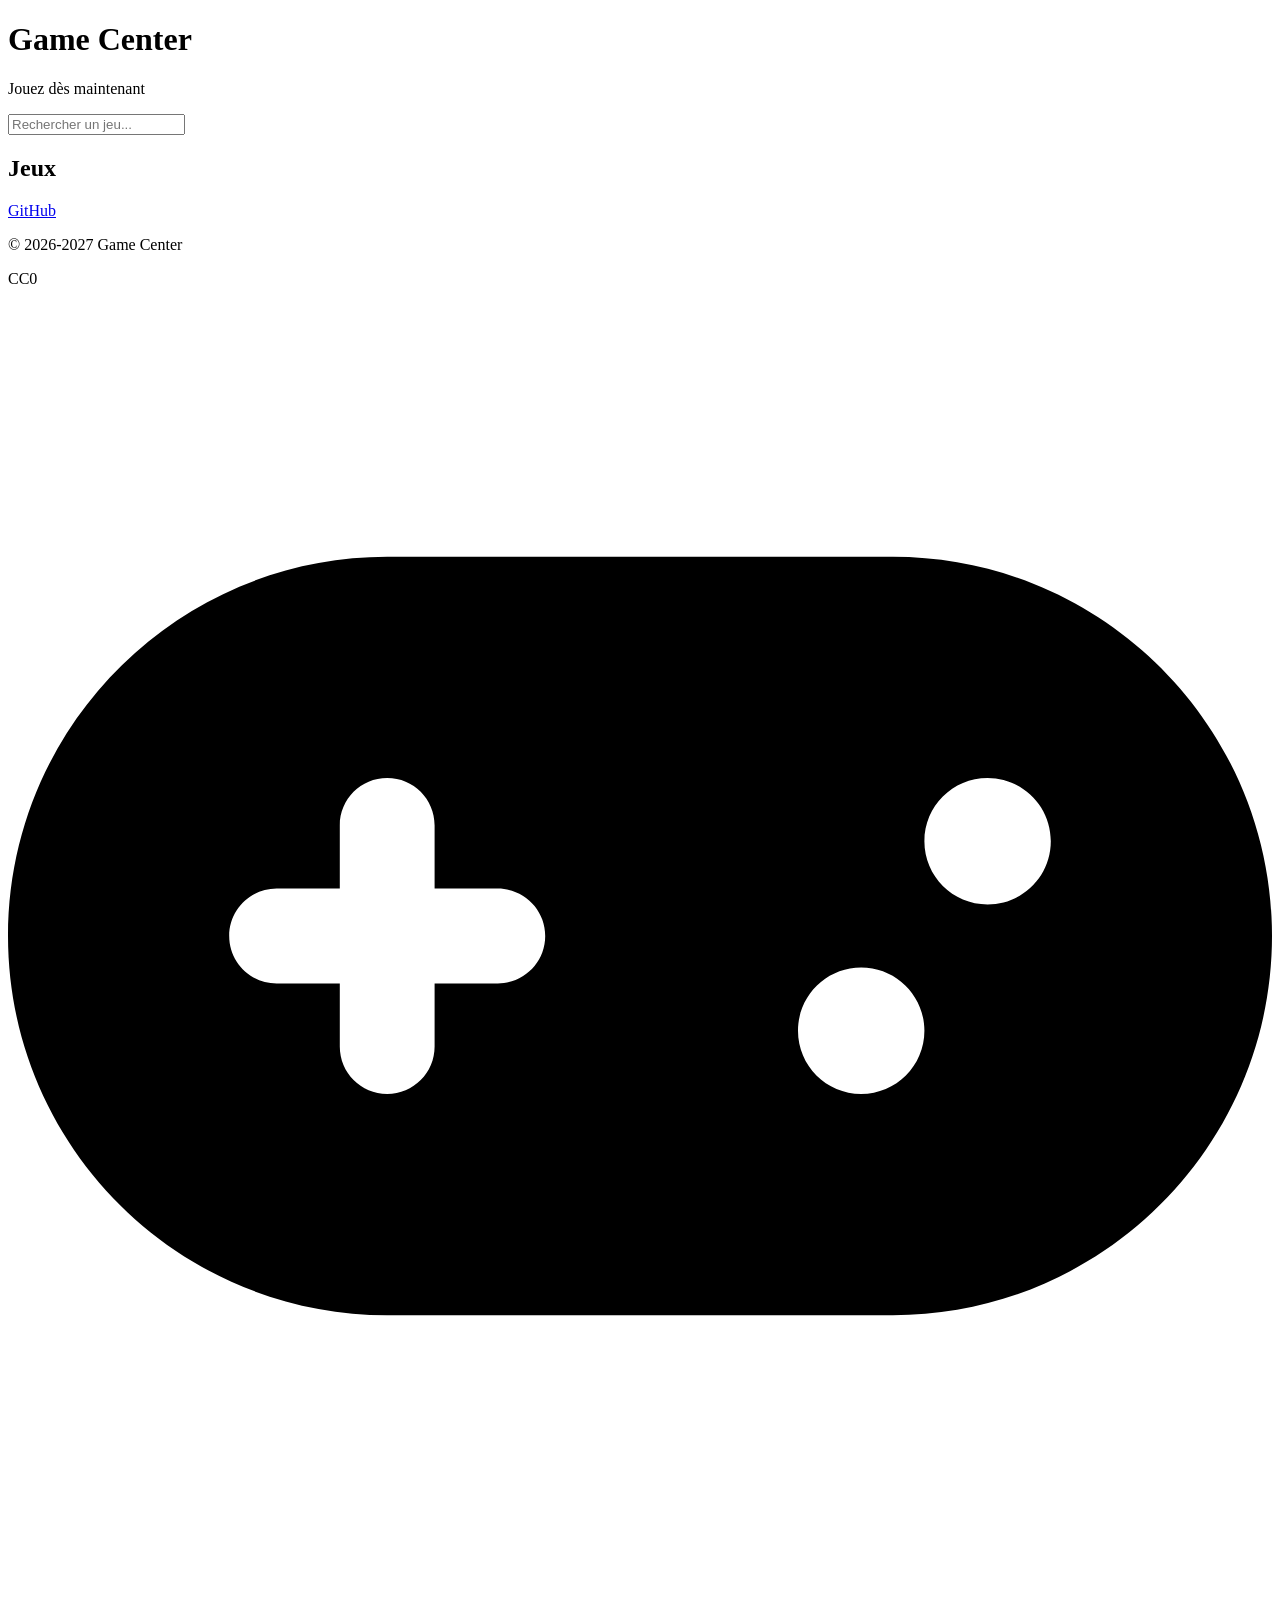
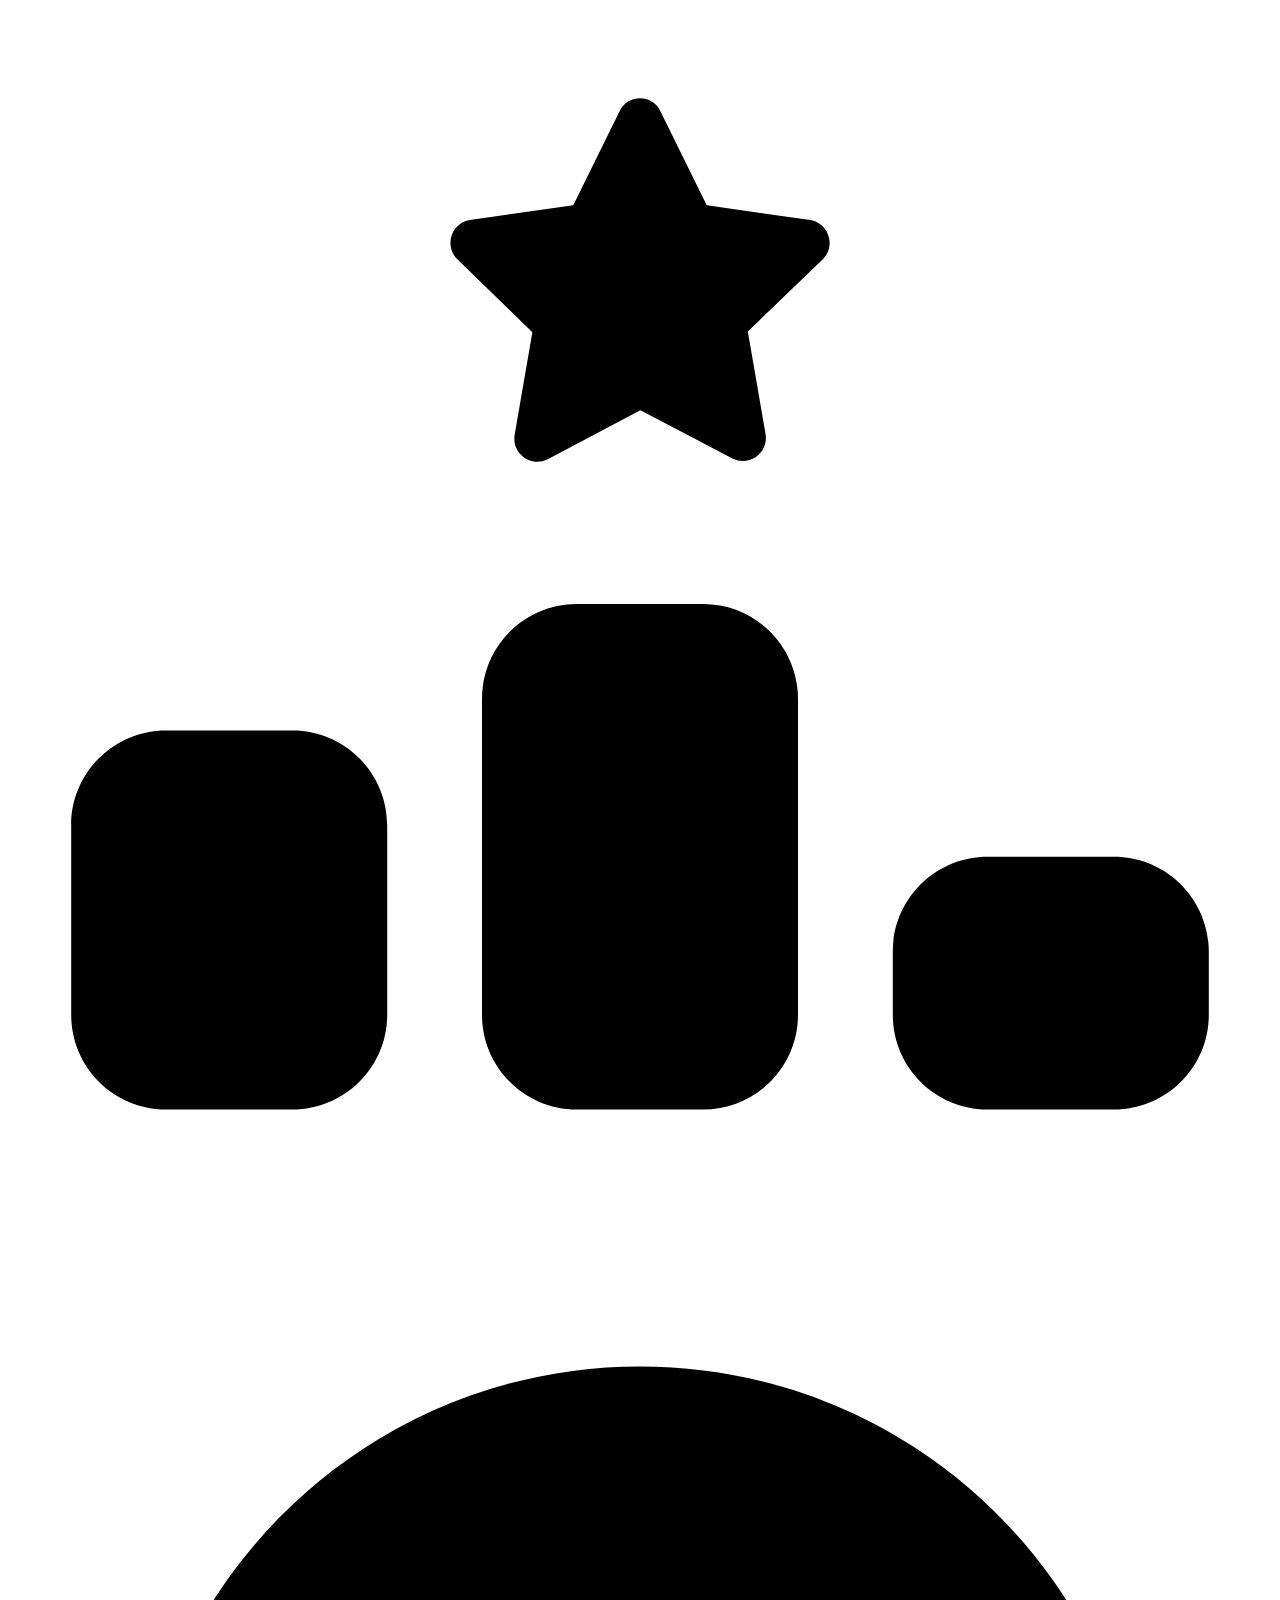
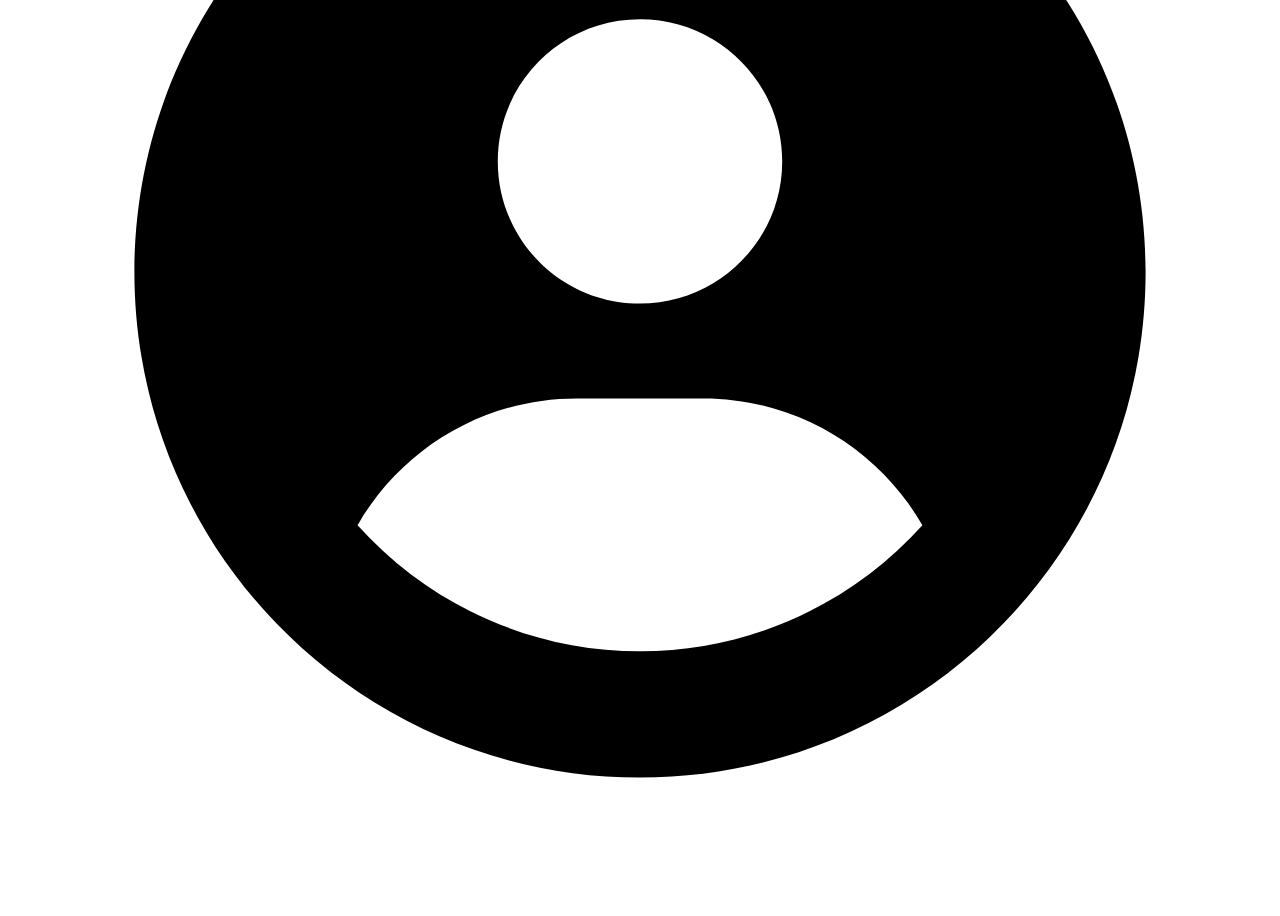
==== index.html @ 900654a8 "Remove icon from header in index.html" ====
<!DOCTYPE html>
<html lang="fr">

<head>

    <meta charset="UTF-8">

    <meta name="viewport"
          content="width=device-width, initial-scale=1.0">

    <meta name="description"
          content="Game Center : jouez seuls ou avec d'autres joueurs à de nombreux mini-jeux.">

    <meta name="theme-color" content="#101010">

    <title>Game Center</title>

    <link rel="stylesheet" href="style.css">

</head>

<body>

    <!-- =====================================================
         EN-TÊTE
    ====================================================== -->

    <header class="header">

        <h1>
            <strong>Game Center</strong>
        </h1>

        <p>Jouez dès maintenant</p>

    </header>


    <!-- =====================================================
         CONTENU PRINCIPAL
    ====================================================== -->

    <main>

        <!-- RECHERCHE -->

        <section class="search-section"
                 aria-label="Rechercher un jeu">

            <input
                type="search"
                id="search"
                placeholder="Rechercher un jeu..."
                autocomplete="off"
                aria-label="Rechercher un jeu"
            >

        </section>


        <!-- LISTE DES JEUX -->

        <section class="games-section"
                 aria-labelledby="games-title">

            <h2 id="games-title">
                Jeux
            </h2>

            <!--
                Les cartes des jeux seront
                générées automatiquement en JavaScript.
            -->

            <div
                id="games"
                class="games-grid"
                aria-label="Liste des jeux"
            >

            </div>

            <!-- Message si aucun jeu ne correspond -->

            <p id="no-games" hidden>
                Aucun jeu trouvé.
            </p>

        </section>

    </main>


    <!-- =====================================================
         LIEN GITHUB
    ====================================================== -->

    <a
        href="https://github.com/McAlex4031/Game-Center"
        class="github"
        target="_blank"
        rel="noopener noreferrer"
    >
        GitHub
    </a>


    <!-- =====================================================
         PIED DE PAGE
    ====================================================== -->

    <footer>

        <p>
            © 2026-2027 Game Center
        </p>

        <p>
            CC0
        </p>

    </footer>


    <!-- =====================================================
         NAVIGATION PRINCIPALE
    ====================================================== -->

    <nav
        class="bottom-nav"
        aria-label="Navigation principale"
    >

        <!-- JEUX -->

        <a
            href="index.html"
            class="bottom-nav-item active"
            aria-label="Jeux"
            aria-current="page"
            title="Jeux"
        >

            <svg
                xmlns="http://www.w3.org/2000/svg"
                viewBox="0 0 640 640"
                aria-hidden="true"
            >
                <path d="M448 128C554 128 640 214 640 320C640 426 554 512 448 512L192 512C86 512 0 426 0 320C0 214 86 128 192 128L448 128zM192 240C178.7 240 168 250.7 168 264L168 296L136 296C122.7 296 112 306.7 112 320C112 333.3 122.7 344 136 344L168 344L168 376C168 389.3 178.7 400 192 400C205.3 400 216 389.3 216 376L216 344L248 344C261.3 344 272 333.3 272 320C272 306.7 261.3 296 248 296L216 296L216 264C216 250.7 205.3 240 192 240zM432 336C414.3 336 400 350.3 400 368C400 385.7 414.3 400 432 400C449.7 400 464 385.7 464 368C464 350.3 449.7 336 432 336zM496 240C478.3 240 464 254.3 464 272C464 289.7 478.3 304 496 304C513.7 304 528 289.7 528 272C528 254.3 513.7 240 496 240z"/>
            </svg>

        </a>


        <!-- CLASSEMENT -->

        <a
            href="leaderboard.html"
            class="bottom-nav-item"
            aria-label="Classement"
            title="Classement"
        >

            <svg
                xmlns="http://www.w3.org/2000/svg"
                viewBox="0 0 640 640"
                aria-hidden="true"
            >
                <path d="M353.8 118.1L330.2 70.3C326.3 62 314.1 61.7 309.8 70.3L286.2 118.1L233.9 125.6C224.6 127 220.6 138.5 227.5 145.4L265.5 182.4L256.5 234.5C255.1 243.8 264.7 251 273.3 246.7L320.2 221.9L366.8 246.3C375.4 250.6 385.1 243.4 383.6 234.1L374.6 182L412.6 145.4C419.4 138.6 415.5 127.1 406.2 125.6L353.9 118.1zM288 320C261.5 320 240 341.5 240 368L240 528C240 554.5 261.5 576 288 576L352 576C378.5 576 400 554.5 400 528L400 368C400 341.5 378.5 320 352 320L288 320zM80 384C53.5 384 32 405.5 32 432L32 528C32 554.5 53.5 576 80 576L144 576C170.5 576 192 554.5 192 528L192 432C192 405.5 170.5 384 144 384L80 384zM448 496L448 528C448 554.5 469.5 576 496 576L560 576C586.5 576 608 554.5 608 528L608 496C608 469.5 586.5 448 560 448L496 448C469.5 448 448 469.5 448 496z"/>
            </svg>

        </a>


        <!-- PROFIL -->

        <a
            href="profil.html"
            class="bottom-nav-item"
            aria-label="Profil"
            title="Profil"
        >

            <svg
                xmlns="http://www.w3.org/2000/svg"
                viewBox="0 0 640 640"
                aria-hidden="true"
            >
                <path d="M463 448.2C440.9 409.8 399.4 384 352 384L288 384C240.6 384 199.1 409.8 177 448.2C212.2 487.4 263.2 512 320 512C376.8 512 427.8 487.3 463 448.2zM64 320C64 178.6 178.6 64 320 64C461.4 64 576 178.6 576 320C576 461.4 461.4 576 320 576C178.6 576 64 461.4 64 320zM320 336C359.8 336 392 303.8 392 264C392 224.2 359.8 192 320 192C280.2 192 248 224.2 248 264C248 303.8 280.2 336 320 336z"/>
            </svg>

        </a>

    </nav>


    <!-- =====================================================
         JAVASCRIPT
    ====================================================== -->

    <!-- Les scripts seront ajoutés progressivement -->

</body>

</html>
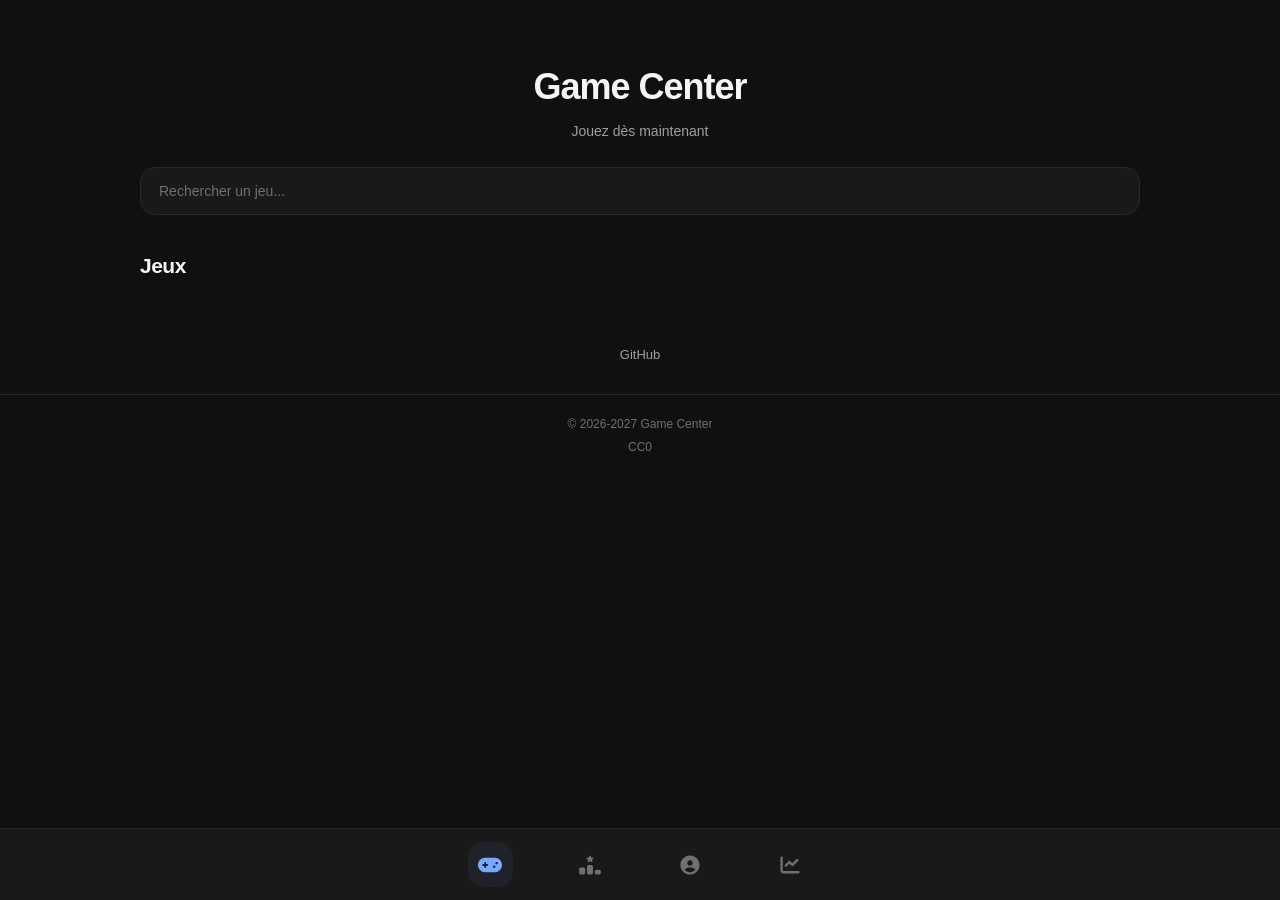
==== commit 90406f47: "Add stats navigation link with icon Added a new navigation link to the stats page with an icon." ====
--- a/index.html
+++ b/index.html
@@ -192,6 +192,17 @@
 
         </a>
 
+        <!-- Stats -->
+
+        <a
+            href="stats.html"
+            class="bottom-nav-item"
+            aria-label="stats"
+            title="statistiques"
+        >
+
+          <svg xmlns="http://www.w3.org/2000/svg" viewBox="0 0 640 640"><!--!Font Awesome Free v7.3.1 by @fontawesome - https://fontawesome.com License - https://fontawesome.com/license/free Copyright 2026 Fonticons, Inc.--><path d="M128 128C128 110.3 113.7 96 96 96C78.3 96 64 110.3 64 128L64 464C64 508.2 99.8 544 144 544L544 544C561.7 544 576 529.7 576 512C576 494.3 561.7 480 544 480L144 480C135.2 480 128 472.8 128 464L128 128zM534.6 214.6C547.1 202.1 547.1 181.8 534.6 169.3C522.1 156.8 501.8 156.8 489.3 169.3L384 274.7L326.6 217.4C314.1 204.9 293.8 204.9 281.3 217.4L185.3 313.4C172.8 325.9 172.8 346.2 185.3 358.7C197.8 371.2 218.1 371.2 230.6 358.7L304 285.3L361.4 342.7C373.9 355.2 394.2 355.2 406.7 342.7L534.7 214.7z"/></svg>
+        
     </nav>
 
 
--- a/style.css
+++ b/style.css
@@ -0,0 +1,413 @@
+
+/* =====================================================
+   GAME CENTER
+===================================================== */
+
+/* VARIABLES */
+
+:root {
+    --bg: #101010;
+    --surface: #191919;
+    --surface-hover: #222222;
+    --surface-light: #292929;
+
+    --text: #F5F5F5;
+    --text-secondary: #A0A0A0;
+    --text-muted: #707070;
+
+    --accent: #78A9FF;
+    --accent-hover: #9ABEFF;
+
+    --border: #292929;
+
+    --radius-sm: 10px;
+    --radius-md: 15px;
+    --radius-lg: 20px;
+
+    --transition: 0.2s ease;
+}
+
+
+/* RESET */
+
+* {
+    margin: 0;
+    padding: 0;
+    box-sizing: border-box;
+}
+
+html {
+    scroll-behavior: smooth;
+}
+
+body {
+    min-height: 100vh;
+    background: var(--bg);
+    color: var(--text);
+
+    font-family:
+        Inter,
+        -apple-system,
+        BlinkMacSystemFont,
+        "Segoe UI",
+        sans-serif;
+
+    line-height: 1.5;
+
+    padding-bottom: 100px;
+}
+
+
+/* =====================================================
+   HEADER
+===================================================== */
+
+.header {
+    padding: 35px 20px 25px;
+    text-align: center;
+}
+
+.header h1 {
+    display: flex;
+    justify-content: center;
+    align-items: center;
+    gap: 10px;
+
+    font-size: 30px;
+    font-weight: 750;
+    letter-spacing: -1px;
+}
+
+.header h1 span {
+    font-size: 25px;
+}
+
+.header p {
+    margin-top: 7px;
+    color: var(--text-secondary);
+    font-size: 14px;
+}
+
+
+/* =====================================================
+   CONTENU PRINCIPAL
+===================================================== */
+
+main {
+    width: min(100% - 36px, 1000px);
+    margin: 0 auto;
+}
+
+
+/* =====================================================
+   RECHERCHE
+===================================================== */
+
+.search-section {
+    margin-bottom: 35px;
+}
+
+#search {
+    width: 100%;
+    padding: 15px 18px;
+
+    background: var(--surface);
+    color: var(--text);
+
+    border: 1px solid var(--border);
+    border-radius: var(--radius-md);
+
+    outline: none;
+
+    font-size: 14px;
+
+    transition: var(--transition);
+}
+
+#search::placeholder {
+    color: var(--text-muted);
+}
+
+#search:focus {
+    border-color: var(--accent);
+    box-shadow: 0 0 0 3px #78A9FF18;
+}
+
+
+
+/* =====================================================
+   SECTION JEUX
+===================================================== */
+
+.games-section {
+    margin-bottom: 35px;
+}
+
+.games-section h2 {
+    margin-bottom: 18px;
+
+    font-size: 21px;
+    font-weight: 700;
+    letter-spacing: -0.5px;
+}
+
+/* GRILLE */
+
+.games-grid {
+    display: grid;
+    grid-template-columns: repeat(2, minmax(0, 1fr));
+    gap: 15px;
+}
+
+/* CARTES */
+
+.game-card {
+    min-width: 0;
+    padding: 16px;
+
+    background: var(--surface);
+    border: 1px solid var(--border);
+    border-radius: var(--radius-lg);
+
+    transition:
+        background var(--transition),
+        border-color var(--transition),
+        transform var(--transition);
+
+    cursor: pointer;
+}
+
+.game-card:hover {
+    background: var(--surface-hover);
+    border-color: #414141;
+    transform: translateY(-3px);
+}
+
+.game-card h3 {
+    font-size: 16px;
+    margin-bottom: 5px;
+}
+
+.game-card p {
+    color: var(--text-secondary);
+    font-size: 13px;
+}
+
+/* RESPONSIVE */
+
+@media (min-width: 650px) {
+    .games-grid {
+        grid-template-columns: repeat(3, minmax(0, 1fr));
+    }
+}
+
+@media (min-width: 950px) {
+    .games-grid {
+        grid-template-columns: repeat(4, minmax(0, 1fr));
+    }
+}
+
+
+/* =====================================================
+   BOUTONS
+===================================================== */
+
+button,
+.button {
+    border: none;
+    border-radius: var(--radius-sm);
+
+    padding: 11px 17px;
+
+    background: var(--accent);
+    color: #101010;
+
+    font-weight: 650;
+    cursor: pointer;
+
+    transition: var(--transition);
+}
+
+button:hover,
+.button:hover {
+    background: var(--accent-hover);
+}
+
+
+/* =====================================================
+   LIEN GITHUB
+===================================================== */
+
+.github {
+    display: block;
+    width: fit-content;
+
+    margin: 45px auto 30px;
+
+    color: var(--text-secondary);
+    text-decoration: none;
+
+    font-size: 13px;
+
+    transition: var(--transition);
+}
+
+.github:hover {
+    color: var(--accent);
+}
+
+
+/* =====================================================
+   FOOTER
+===================================================== */
+
+footer {
+    padding: 20px;
+
+    text-align: center;
+
+    color: var(--text-muted);
+    font-size: 12px;
+
+    border-top: 1px solid var(--border);
+}
+
+footer p + p {
+    margin-top: 5px;
+}
+
+
+/* =====================================================
+   NAVIGATION INFÉRIEURE
+===================================================== */
+
+.bottom-nav {
+    position: fixed;
+    bottom: 0;
+    left: 0;
+
+    width: 100%;
+    height: 72px;
+
+    display: flex;
+    justify-content: center;
+    align-items: center;
+    gap: 55px;
+
+    background: #191919;
+    border-top: 1px solid var(--border);
+
+    z-index: 100;
+}
+
+.bottom-nav-item {
+    width: 45px;
+    height: 45px;
+
+    display: flex;
+    justify-content: center;
+    align-items: center;
+
+    border-radius: var(--radius-md);
+
+    color: var(--text-muted);
+
+    transition: var(--transition);
+}
+
+.bottom-nav-item svg {
+    width: 24px;
+    height: 24px;
+
+    fill: currentColor;
+}
+
+.bottom-nav-item:hover {
+    color: var(--text);
+    background: var(--surface-light);
+}
+
+.bottom-nav-item.active {
+    color: var(--accent);
+    background: #78A9FF12;
+}
+
+
+/* =====================================================
+   RESPONSIVE — TABLETTES
+===================================================== */
+
+@media (min-width: 650px) {
+
+    .header {
+        padding-top: 50px;
+    }
+
+    .header h1 {
+        font-size: 36px;
+    }
+
+    .games {
+        grid-template-columns: repeat(3, minmax(0, 1fr));
+        gap: 20px;
+    }
+
+}
+
+
+/* =====================================================
+   RESPONSIVE — ORDINATEURS
+===================================================== */
+
+@media (min-width: 950px) {
+
+    .games {
+        grid-template-columns: repeat(4, minmax(0, 1fr));
+    }
+
+    .header {
+        padding-top: 60px;
+    }
+
+}
+
+
+/* =====================================================
+   PETITS ÉCRANS
+===================================================== */
+
+@media (max-width: 380px) {
+
+    .header h1 {
+        font-size: 25px;
+    }
+
+    .games {
+        gap: 10px;
+    }
+
+    .game-card {
+        padding: 12px;
+    }
+
+    .bottom-nav {
+        gap: 40px;
+    }
+
+}
+
+
+/* =====================================================
+   ACCESSIBILITÉ
+===================================================== */
+
+@media (prefers-reduced-motion: reduce) {
+
+    *,
+    *::before,
+    *::after {
+        scroll-behavior: auto !important;
+        transition: none !important;
+    }
+
+}
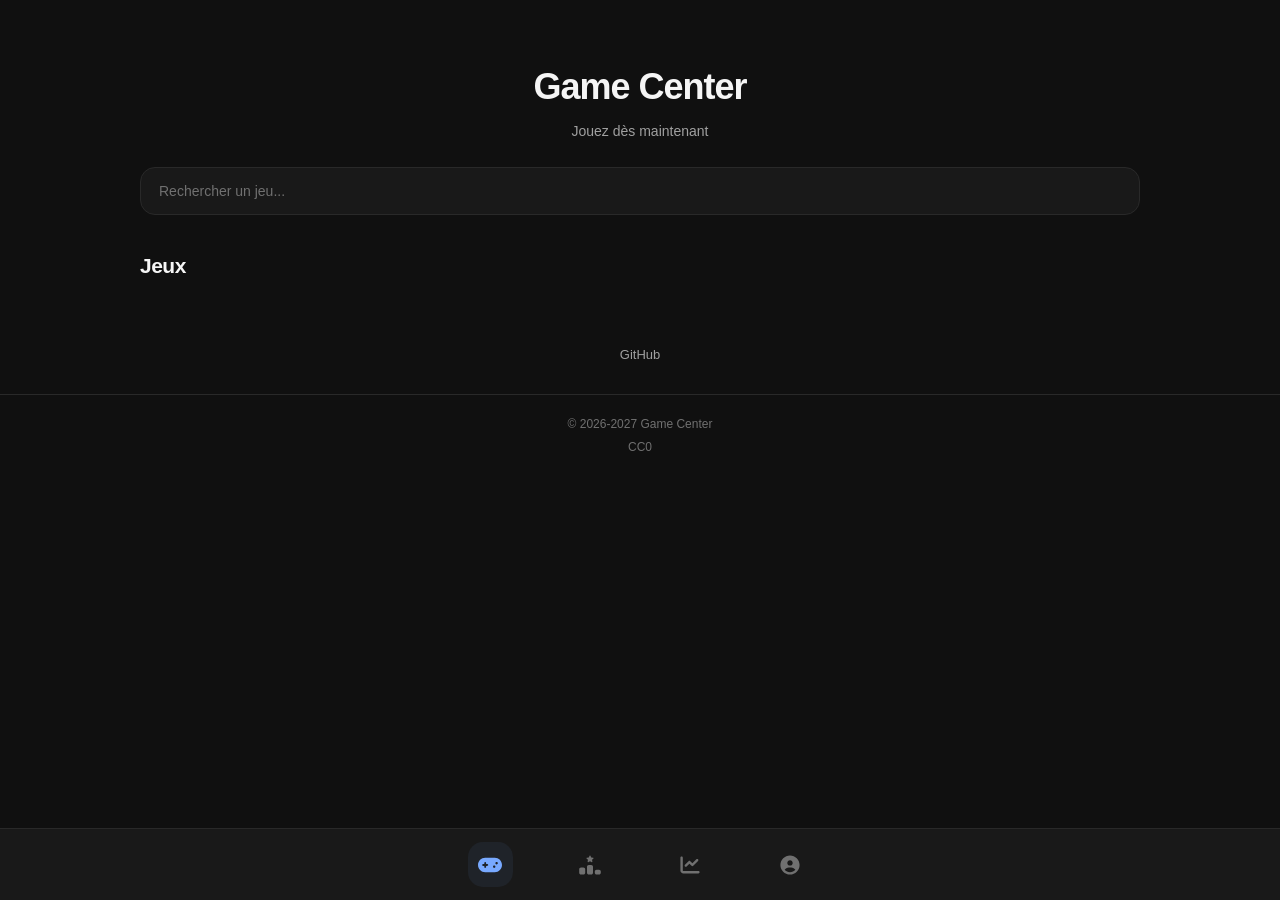
==== commit bcec4d69: "Swap links for Profil and Stats in navigation" ====
--- a/index.html
+++ b/index.html
@@ -172,6 +172,25 @@
 
         </a>
 
+        
+        <!-- STATS -->
+
+        <a
+            href="stats.html"
+            class="bottom-nav-item"
+            aria-label="Statistiques"
+            title="Statistiques"
+        >
+
+            <svg
+                xmlns="http://www.w3.org/2000/svg"
+                viewBox="0 0 640 640"
+                aria-hidden="true"
+            >
+                <path d="M128 128C128 110.3 113.7 96 96 96C78.3 96 64 110.3 64 128L64 464C64 508.2 99.8 544 144 544L544 544C561.7 544 576 529.7 576 512C576 494.3 561.7 480 544 480L144 480C135.2 480 128 472.8 128 464L128 128zM534.6 214.6C547.1 202.1 547.1 181.8 534.6 169.3C522.1 156.8 501.8 156.8 489.3 169.3L384 274.7L326.6 217.4C314.1 204.9 293.8 204.9 281.3 217.4L185.3 313.4C172.8 325.9 172.8 346.2 185.3 358.7C197.8 371.2 218.1 371.2 230.6 358.7L304 285.3L361.4 342.7C373.9 355.2 394.2 355.2 406.7 342.7L534.7 214.7z"/>
+            </svg>
+
+        </a>
 
         <!-- PROFIL -->
 
@@ -192,20 +211,10 @@
 
         </a>
 
-        <!-- Stats -->
-
-        <a
-            href="stats.html"
-            class="bottom-nav-item"
-            aria-label="stats"
-            title="statistiques"
-        >
-
-          <svg xmlns="http://www.w3.org/2000/svg" viewBox="0 0 640 640"><!--!Font Awesome Free v7.3.1 by @fontawesome - https://fontawesome.com License - https://fontawesome.com/license/free Copyright 2026 Fonticons, Inc.--><path d="M128 128C128 110.3 113.7 96 96 96C78.3 96 64 110.3 64 128L64 464C64 508.2 99.8 544 144 544L544 544C561.7 544 576 529.7 576 512C576 494.3 561.7 480 544 480L144 480C135.2 480 128 472.8 128 464L128 128zM534.6 214.6C547.1 202.1 547.1 181.8 534.6 169.3C522.1 156.8 501.8 156.8 489.3 169.3L384 274.7L326.6 217.4C314.1 204.9 293.8 204.9 281.3 217.4L185.3 313.4C172.8 325.9 172.8 346.2 185.3 358.7C197.8 371.2 218.1 371.2 230.6 358.7L304 285.3L361.4 342.7C373.9 355.2 394.2 355.2 406.7 342.7L534.7 214.7z"/></svg>
-        
     </nav>
 
 
+
     <!-- =====================================================
          JAVASCRIPT
     ====================================================== -->
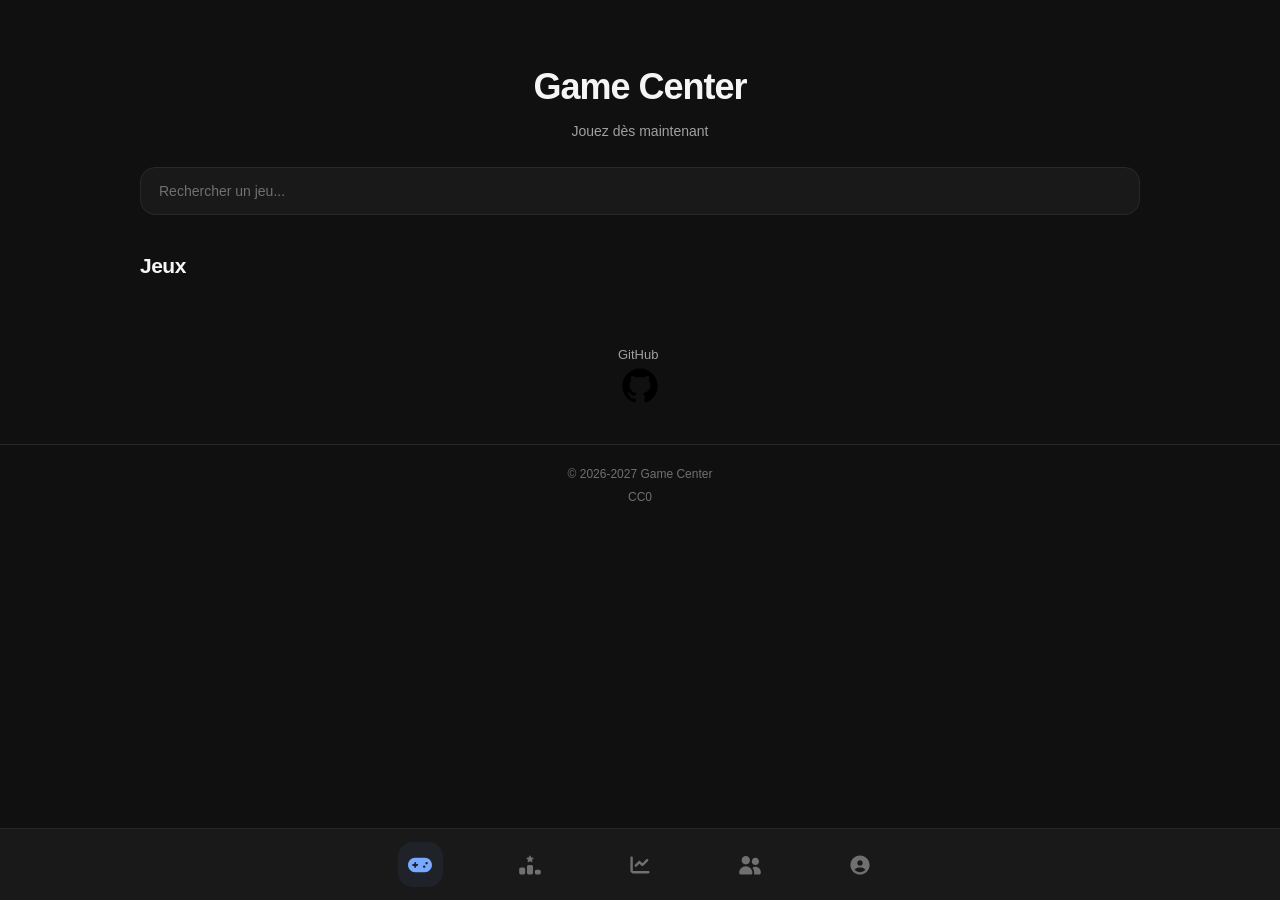
==== commit d34cfd8d: "Update no games message and add social link" ====
--- a/index.html
+++ b/index.html
@@ -84,7 +84,7 @@
             <!-- Message si aucun jeu ne correspond -->
 
             <p id="no-games" hidden>
-                Aucun jeu trouvé.
+                Aucun jeu trouvé désolé.
             </p>
 
         </section>
@@ -103,6 +103,9 @@
         rel="noopener noreferrer"
     >
         GitHub
+
+<svg xmlns="http://www.w3.org/2000/svg" viewBox="0 0 640 640"><!--!Font Awesome Free v7.3.1 by @fontawesome - https://fontawesome.com License - https://fontawesome.com/license/free Copyright 2026 Fonticons, Inc.--><path d="M280.5 426.5C214.5 418.5 168 371 168 309.5C168 284.5 177 257.5 192 239.5C185.5 223 186.5 188 194 173.5C214 171 241 181.5 257 196C276 190 296 187 320.5 187C345 187 365 190 383 195.5C398.5 181.5 426 171 446 173.5C453 187 454 222 447.5 239C463.5 258 472 283.5 472 309.5C472 371 425.5 417.5 358.5 426C375.5 437 387 461 387 488.5L387 540.5C387 555.5 399.5 564 414.5 558C505 523.5 576 433 576 321C576 179.5 461 64 319.5 64C178 64 64 179.5 64 321C64 432 134.5 524 229.5 558.5C243 563.5 256 554.5 256 541L256 501C249 504 240 506 232 506C199 506 179.5 488 165.5 454.5C160 441 154 433 142.5 431.5C136.5 431 134.5 428.5 134.5 425.5C134.5 419.5 144.5 415 154.5 415C169 415 181.5 424 194.5 442.5C204.5 457 215 463.5 227.5 463.5C240 463.5 248 459 259.5 447.5C268 439 274.5 431.5 280.5 426.5z"/></svg>
+        
     </a>
 
 
@@ -192,6 +195,19 @@
 
         </a>
 
+        <!-- Social -->
+
+        <a
+            href="social.html"
+            class="bottom-nav-item"
+            aria-label="Social"
+            title="Social"
+        >
+    
+
+        <svg xmlns="http://www.w3.org/2000/svg" viewBox="0 0 640 640"><!--!Font Awesome Free v7.3.1 by @fontawesome - https://fontawesome.com License - https://fontawesome.com/license/free Copyright 2026 Fonticons, Inc.--><path d="M96 192C96 130.1 146.1 80 208 80C269.9 80 320 130.1 320 192C320 253.9 269.9 304 208 304C146.1 304 96 253.9 96 192zM32 528C32 430.8 110.8 352 208 352C305.2 352 384 430.8 384 528L384 534C384 557.2 365.2 576 342 576L74 576C50.8 576 32 557.2 32 534L32 528zM464 128C517 128 560 171 560 224C560 277 517 320 464 320C411 320 368 277 368 224C368 171 411 128 464 128zM464 368C543.5 368 608 432.5 608 512L608 534.4C608 557.4 589.4 576 566.4 576L421.6 576C428.2 563.5 432 549.2 432 534L432 528C432 476.5 414.6 429.1 385.5 391.3C408.1 376.6 435.1 368 464 368z"/></svg>
+
+
         <!-- PROFIL -->
 
         <a
--- a/style.css
+++ b/style.css
@@ -281,6 +281,7 @@
    NAVIGATION INFÉRIEURE
 ===================================================== */
 
+
 .bottom-nav {
     position: fixed;
     bottom: 0;
@@ -292,13 +293,14 @@
     display: flex;
     justify-content: center;
     align-items: center;
-    gap: 55px;
+    gap: clamp(25px, 8vw, 65px);
 
     background: #191919;
     border-top: 1px solid var(--border);
 
     z-index: 100;
 }
+
 
 .bottom-nav-item {
     width: 45px;
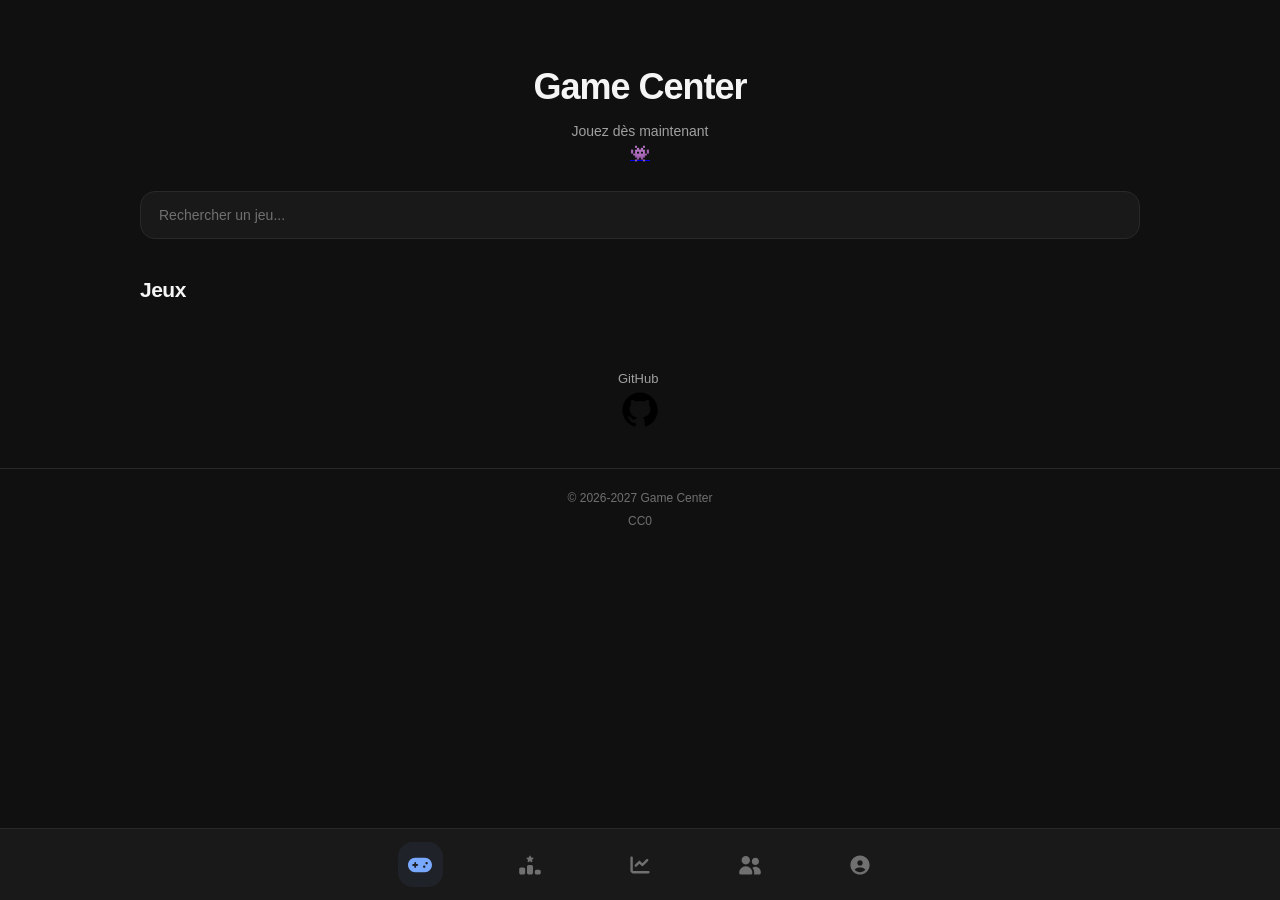
==== commit 84925edc: "Update index.html" ====
--- a/index.html
+++ b/index.html
@@ -26,16 +26,33 @@
          EN-TÊTE
     ====================================================== -->
 
-    <header class="header">
-
-        <h1>
-            <strong>Game Center</strong>
-        </h1>
-
-        <p>Jouez dès maintenant</p>
-
-    </header>
-
+   
+<header class="header">
+
+    <div class="header-content">
+
+        <div class="header-title">
+            <h1>
+                <strong>Game Center</strong>
+            </h1>
+
+            <p>Jouez dès maintenant</p>
+        </div>
+
+        <!-- Avatar du joueur -->
+        <a
+            href="profil.html"
+            class="profile-avatar"
+            id="profile-avatar"
+            aria-label="Accéder à mon profil"
+            title="Mon profil"
+        >
+            <span id="profile-avatar-emoji">👾</span>
+        </a>
+
+    </div>
+
+</header>
 
     <!-- =====================================================
          CONTENU PRINCIPAL
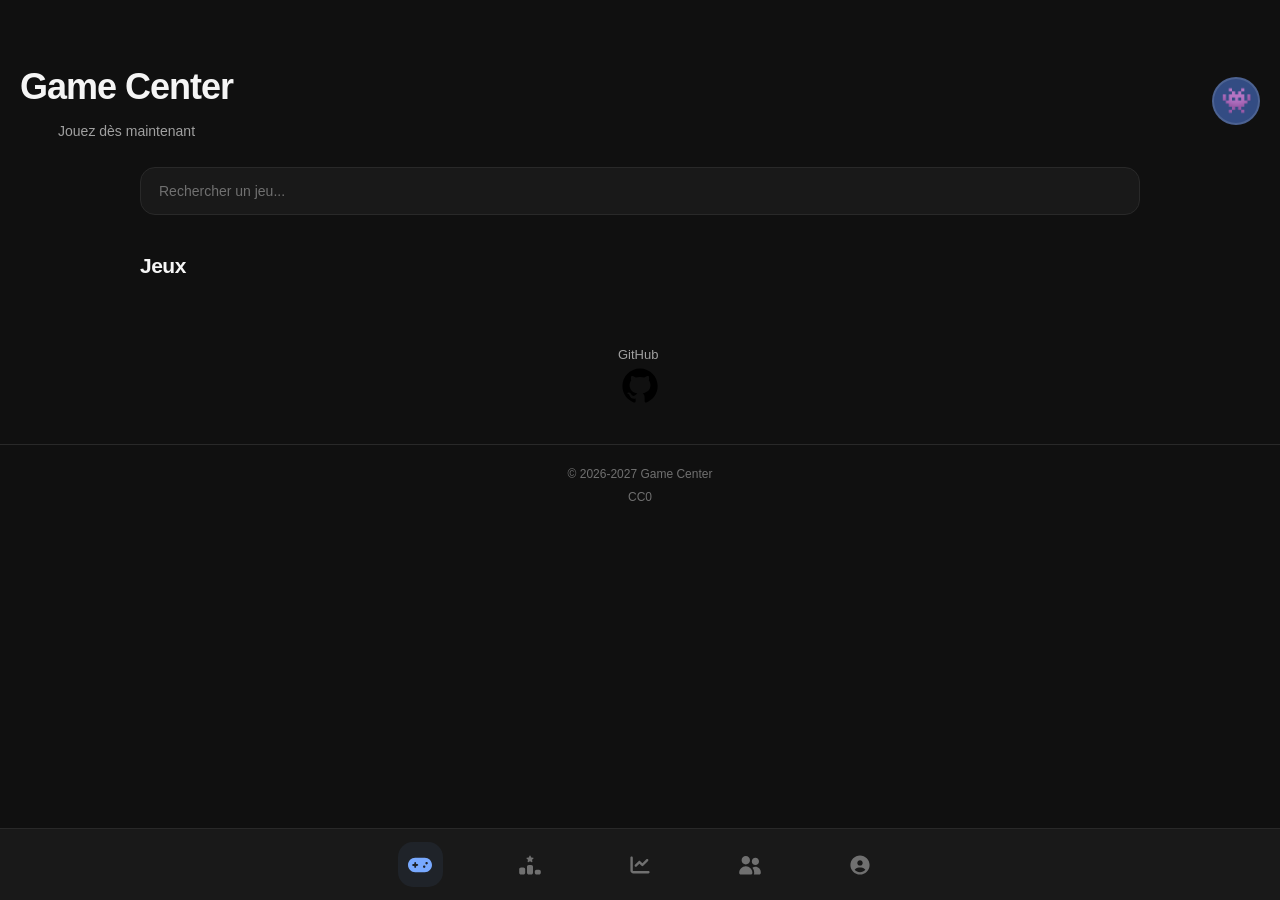
==== commit 8771f4da: "Fix formatting in index.html" ====
--- a/index.html
+++ b/index.html
@@ -1,4 +1,3 @@
-
 <!DOCTYPE html>
 <html lang="fr">
 
--- a/style.css
+++ b/style.css
@@ -413,3 +413,50 @@
     }
 
 }
+
+/* HEADER */
+
+.header-content {
+    display: flex;
+    align-items: center;
+    justify-content: space-between;
+    gap: 15px;
+}
+
+.header-title {
+    min-width: 0;
+}
+
+/* AVATAR DU PROFIL */
+
+.profile-avatar {
+    --avatar-bg: #334C83;
+
+    width: 48px;
+    height: 48px;
+    flex-shrink: 0;
+
+    display: flex;
+    align-items: center;
+    justify-content: center;
+
+    background: var(--avatar-bg);
+    border: 2px solid rgba(255, 255, 255, 0.12);
+    border-radius: 50%;
+
+    text-decoration: none;
+    font-size: 25px;
+
+    transition:
+        transform 0.2s ease,
+        border-color 0.2s ease;
+}
+
+.profile-avatar:hover {
+    transform: scale(1.07);
+    border-color: rgba(255, 255, 255, 0.4);
+}
+
+.profile-avatar:active {
+    transform: scale(0.95);
+}
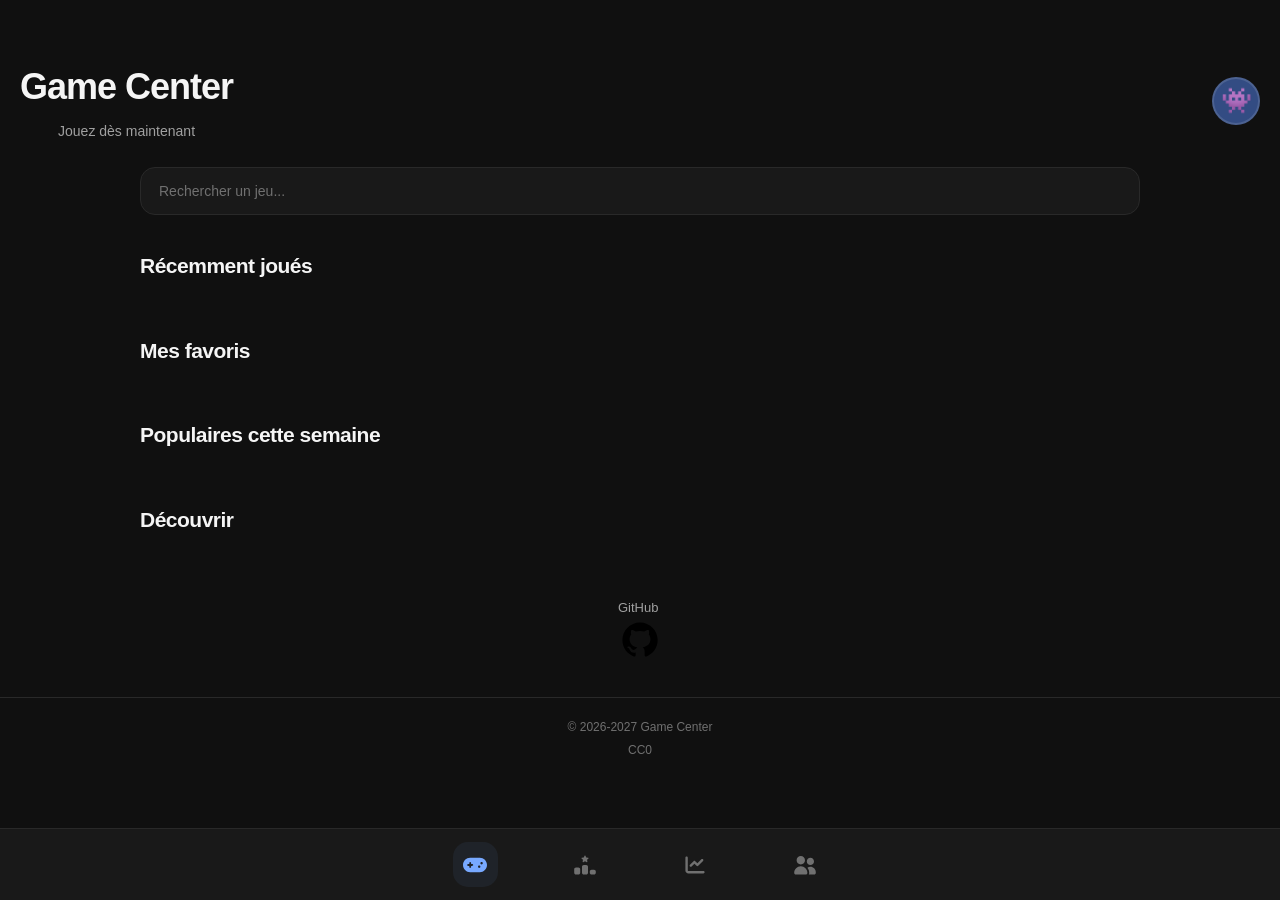
==== commit 2bc5d4e6: "Refactor game sections and update HTML structure" ====
--- a/index.html
+++ b/index.html
@@ -77,33 +77,36 @@
 
         <!-- LISTE DES JEUX -->
 
-        <section class="games-section"
-                 aria-labelledby="games-title">
-
-            <h2 id="games-title">
-                Jeux
-            </h2>
-
-            <!--
-                Les cartes des jeux seront
-                générées automatiquement en JavaScript.
-            -->
-
-            <div
-                id="games"
-                class="games-grid"
-                aria-label="Liste des jeux"
-            >
-
-            </div>
-
-            <!-- Message si aucun jeu ne correspond -->
-
-            <p id="no-games" hidden>
-                Aucun jeu trouvé désolé.
-            </p>
-
-        </section>
+<!-- RÉCEMMENT JOUÉS -->
+<section class="games-section">
+    <h2>Récemment joués</h2>
+    <div id="recent-games" class="games-grid"></div>
+</section>
+
+<!-- FAVORIS -->
+<section class="games-section">
+    <h2>Mes favoris</h2>
+    <div id="favorite-games" class="games-grid"></div>
+</section>
+
+<!-- POPULAIRES -->
+<section class="games-section">
+    <h2>Populaires cette semaine</h2>
+    <div id="popular-games" class="games-grid"></div>
+</section>
+
+<!-- DÉCOUVRIR -->
+<section class="games-section">
+    <h2>Découvrir</h2>
+    <div id="discover-games" class="games-grid"></div>
+</section>
+
+<!-- RÉSULTATS DE RECHERCHE -->
+<section class="games-section" id="search-section" hidden>
+    <h2>Résultats de recherche</h2>
+    <div id="games" class="games-grid"></div>
+    <p id="no-games" hidden>Aucun jeu trouvé.</p>
+</section>
 
     </main>
 
@@ -223,24 +226,6 @@
 
         <svg xmlns="http://www.w3.org/2000/svg" viewBox="0 0 640 640"><!--!Font Awesome Free v7.3.1 by @fontawesome - https://fontawesome.com License - https://fontawesome.com/license/free Copyright 2026 Fonticons, Inc.--><path d="M96 192C96 130.1 146.1 80 208 80C269.9 80 320 130.1 320 192C320 253.9 269.9 304 208 304C146.1 304 96 253.9 96 192zM32 528C32 430.8 110.8 352 208 352C305.2 352 384 430.8 384 528L384 534C384 557.2 365.2 576 342 576L74 576C50.8 576 32 557.2 32 534L32 528zM464 128C517 128 560 171 560 224C560 277 517 320 464 320C411 320 368 277 368 224C368 171 411 128 464 128zM464 368C543.5 368 608 432.5 608 512L608 534.4C608 557.4 589.4 576 566.4 576L421.6 576C428.2 563.5 432 549.2 432 534L432 528C432 476.5 414.6 429.1 385.5 391.3C408.1 376.6 435.1 368 464 368z"/></svg>
 
-
-        <!-- PROFIL -->
-
-        <a
-            href="profil.html"
-            class="bottom-nav-item"
-            aria-label="Profil"
-            title="Profil"
-        >
-
-            <svg
-                xmlns="http://www.w3.org/2000/svg"
-                viewBox="0 0 640 640"
-                aria-hidden="true"
-            >
-                <path d="M463 448.2C440.9 409.8 399.4 384 352 384L288 384C240.6 384 199.1 409.8 177 448.2C212.2 487.4 263.2 512 320 512C376.8 512 427.8 487.3 463 448.2zM64 320C64 178.6 178.6 64 320 64C461.4 64 576 178.6 576 320C576 461.4 461.4 576 320 576C178.6 576 64 461.4 64 320zM320 336C359.8 336 392 303.8 392 264C392 224.2 359.8 192 320 192C280.2 192 248 224.2 248 264C248 303.8 280.2 336 320 336z"/>
-            </svg>
-
         </a>
 
     </nav>
@@ -249,9 +234,10 @@
 
     <!-- =====================================================
          JAVASCRIPT
-    ====================================================== -->
-
-    <!-- Les scripts seront ajoutés progressivement -->
+    ======================================================= -->
+
+   <script src="js/avatar.js"></script>
+   <script src="js/games.js"></script>
 
 </body>
 
